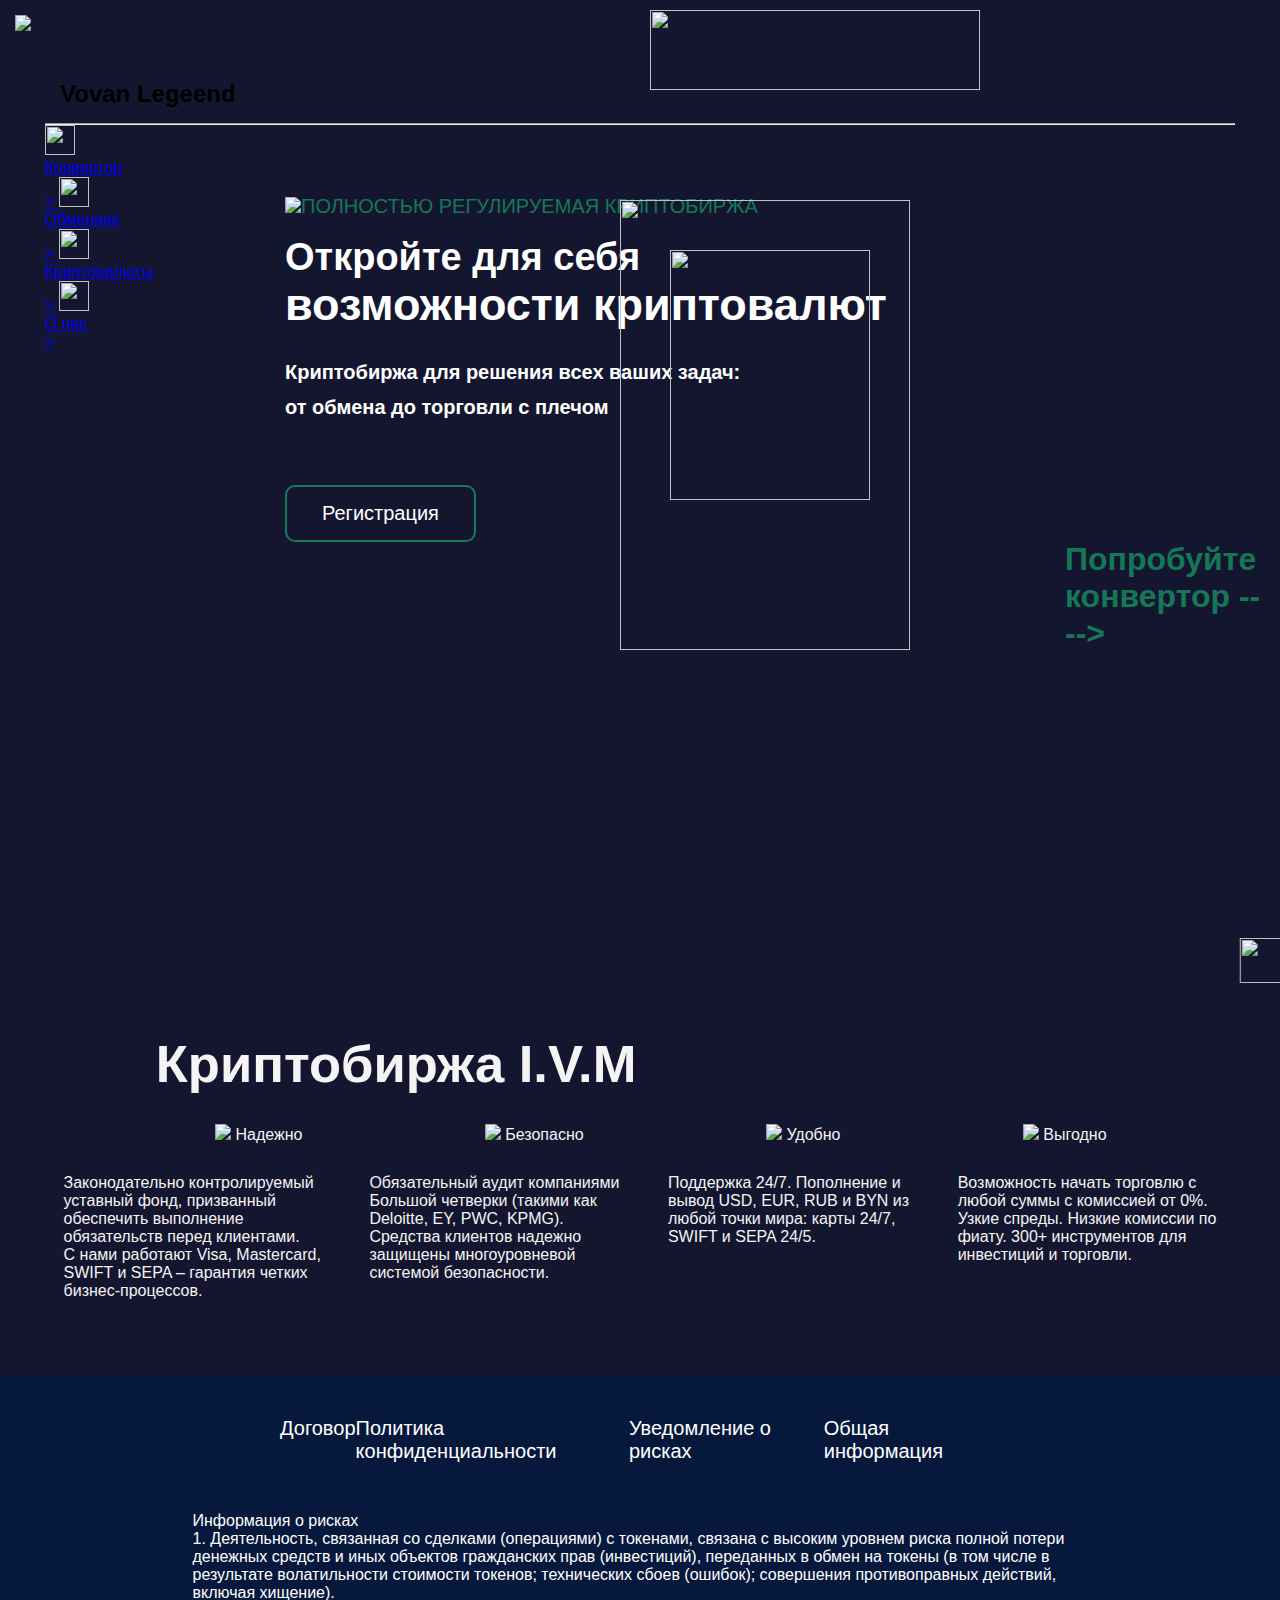
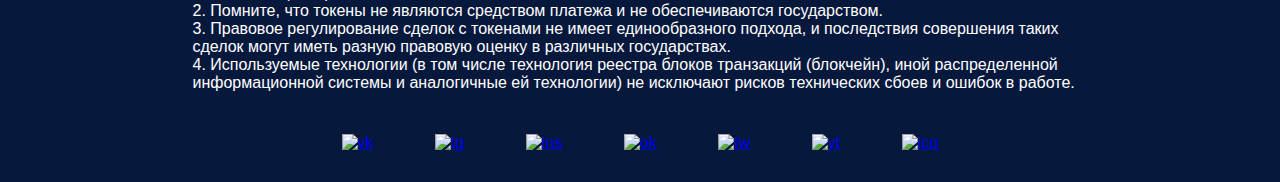
==== index.html @ 9ceb31ad "1234" ====
<!DOCTYPE html>
<html lang="en">
<head>
    <meta charset="UTF-8">
    <meta http-equiv="X-UA-Compatible" content="IE=edge">
    <meta name="viewport" content="width=device-width, initial-scale=1.0">
    <link rel="stylesheet" href="/css/style.css">
    <link rel="stylesheet" href="/css/avatar.css">
    <title>I.V.M</title>
</head>
<body>
    <header>
        <div class="hero">
            <nav>
                <img src="images/free-icon-user-7182164.png" class="user-pic" onclick="toggleMenu()">
        
                <div class="sub-menu-wrap" id="subMenu">
                    <div class="sub-menu">
                        <div class="user-info">
                            <h2>Vovan Legeend</h2>
                        </div>
                        <hr>
        
                        <a href="/html/conver.html" class="sub-menu-link">
                            <img src="./images/icons/icq.png"height="30" width="30">
                            <p>Конвертор</p>
                            <span>></span>
                        </a>
                        <a href="#" class="sub-menu-link">
                            <img src="./images/icons/icq.png"height="30" width="30">
                            <p>Обменник</p>
                            <span>></span>
                        </a>
                        <a href="/html/binancecoin.html" class="sub-menu-link">
                            <img src="./images/icons/icq.png"height="30" width="30">
                            <p>Криптовалюты</p>
                            <span>></span>
                        </a>
                        <a href="#" class="sub-menu-link">
                            <img src="./images/icons/icq.png"height="30" width="30">
                            <p>О нас</p>
                            <span>></span>
                        </a>
                    </div>
                </div>
            </nav>
        </div>
        <div class="ivm">
            <img class="ivm" src="./images/logo.png" style="position: absolute; width: 330px;height:80px;">
        </div>
    </header>

    <section>
    
        <div class="slov">
            <p><img src="./images//main page/photo.png" >ПОЛНОСТЬЮ РЕГУЛИРУЕМАЯ КРИПТОБИРЖА</p>
            <h1>Откройте для себя</h1>
            <h2> возможности  криптовалют</h2>
            <h3>Криптобиржа для решения всех ваших задач:</h2>
            <h4>от обмена до торговли с плечом</h3>
            <div class = "knopka-regi">
                <a class="link1" href="#">Регистрация</a>
              </div>
        </div>



        <div class="photo">
            <h1 style="color:#14db7e83" class="conv">Попробуйте<br>конвертор ----></h1>
            <a href="/html/conver.html" ><img class="png" src="/images/pngegg.png" style="position: absolute; width: 290px;height:450px;"></a>
            <a href="/html/conver.html" ><img class="pnng" src="/images/image.png" style="position: absolute; width: 200px;height:250px;"></a>
            
        </div>
    </section>



    <script src="js/avatar.js"></script>
</body>
<aside>
    <marquee>
      <div class="str">
        <img src="/images/exch/bitcoin.png" height="45" width="45"><div class="strr"><p>Bitcoin (BTC) $30,147.00</p></div>
        <img src="/images/exch/ethereum.png" height="45" width="45"><div class="strr"><p>Ethereum (ETH) $1,903.60</p></div>
        <img src="/images/exch/tether.png" height="50" width="50"><div class="strr"><p>Tether (USDT) $1.00</p></div>
        <img src="/images/exch/solana.png" height="50" width="50"><div class="strr"><p>Soltana (SOL) $325/69</p></div>
        <img src="/images/exch/bnb.png" height="50" width="50"><div class="strr"><p>Binance Coin (BNB) $316.93</p></div>
        <img src="/images/exch/dogecoin.png" height="50" width="50"><div class="strr"><p>Doge coin (DOG) $316.93</p></div>
      </div>
  </marquee>
</aside>

<div class="obb">
    <h2>Криптобиржа I.V.M</h2>
    </div>
 
    <div class="byk">
        <p><img src="./images/main page/photo.png"> Надежно</p>
        <p><img src="./images/main page/111.png" > Безопасно</p>
        <p><img src="./images/main page/222.png" > Удобно</p>
        <p><img src="./images/main page/333.png" > Выгодно</p>
   </div>

   <div class="ben">
    <p>Законодательно контролируемый <br> уставный фонд, призванный <br> обеспечить выполнение <br> обязательств перед клиентами.<br>С нами работают Visa, Mastercard, <br>SWIFT и SEPA – гарантия четких<br> бизнес-процессов.</p>

    <p>Обязательный аудит компаниями <br>Большой четверки (такими как <br>Deloitte, EY, PWC, KPMG).<br> Средства клиентов надежно <br>защищены многоуровневой <br>системой безопасности.</p>

      <p>Поддержка 24/7. Пополнение и <br>вывод USD, EUR, RUB и BYN из<br> любой точки мира: карты 24/7,<br> SWIFT и SEPA 24/5.</p>
      
      <p>Возможность начать торговлю с<br> любой суммы с комиссией от 0%.<br> Узкие спреды. Низкие комиссии по<br> фиату. 300+ инструментов для <br>инвестиций и торговли.</p>
    </div>
      
    <div class ="news">
        <div class="1news">

        </div>
    </div>

      <div class="footer">

        <div class="dogovori">
            <a href = "#">Договор</a>
            <a href = "#">Политика конфиденциальности</a>
            <a href = "#">Уведомление о рисках</a>
            <a href = "#">Общая информация</a>
        </div>
      
        <div class='footer-risk'>
          Информация о рисках<br>
          1. Деятельность, связанная со сделками (операциями) с токенами, связана с высоким уровнем риска полной потери денежных средств и иных объектов гражданских прав (инвестиций), переданных в обмен на токены (в том числе в результате волатильности стоимости токенов; технических сбоев (ошибок); совершения противоправных действий, включая хищение).<br>
          2. Помните, что токены не являются средством платежа и не обеспечиваются государством.<br>
          3. Правовое регулирование сделок с токенами не имеет единообразного подхода, и последствия совершения таких сделок могут иметь разную правовую оценку в различных государствах.<br>
          4. Используемые технологии (в том числе технология реестра блоков транзакций (блокчейн), иной распределенной информационной системы и аналогичные ей технологии) не исключают рисков технических сбоев и ошибок в работе.<br>
      </div>
      
      <div class = "social">
          <a href = "#"><img src="/images/icons/vk.png" alt="vk" width="35" height="35"></a>
          <a href = "#"><img src="/images/icons/telegram.png" alt="tg" width="35" height="35"></a>
          <a href = "#"><img src="/images/icons/instagram.png" alt="ins" width="35" height="35"></a>
          <a href = "#"><img src="/images/icons/ok.png" alt="ok" width="35" height="35"></a>
          <a href = "#"><img src="/images/icons/tweeter.png" alt="tw" width="35" height="35"></a>
          <a href = "#"><img src="/images/icons/youtube.png" alt="yt" width="35" height="35"></a>
          <a href = "#"><img src="/images/icons/icq.png" alt="icq" width="35" height="35"></a>
      </div>
    </footer>

</html>
---- css/style.css ----
*{
    padding: 0;
    margin: 0;
    box-sizing: border-box;
    font-family: 'Nunito', sans-serif;
}

 /*divvvv*/
div {
    list-style: none;
    margin: 0;
    padding: 15px;
}

body {
  background-color: rgb(20, 22, 48);
}

.conv {
margin-left: 1050px;
margin-top: 100px;
}

.obb {
  color: #f5f3f3;
  justify-content: center;
margin-left: 11%;
  font-size: 35px;
  margin-top: 2%;
}

  /* инфа криптобиржа*/

  .byk {
    color: #f5f3f3;
    display: flex;
    justify-content: space-between;
    width: 72%;
    margin-left: 200px;
  }

   /* инфа криптобиржа  - картинки*/
  .ob {
    display: flex;
    justify-content: space-evenly;
    width: 100%;
  }
   /* инфа криптобиржа- текст*/
  .ben {
    color: #f5f3f3;
    display: flex;
    justify-content: space-evenly;
    width: 100%;
  }

.ivm {
    left: 650px;
    top: 10px;
}

.png {
    position: absolute;
    right: 370px;
    top: 200px;
}

.pnng {
    position: absolute;
    right: 410px;
    top: 250px;
}

.str {
    margin-top: 20%;
    display: flex;
    background-color: #07183d00;
    height: 65px;
  }

  .strr {
    color: #f5f3f3;
    text-align: end;
    white-space: normal;
    font-size: 15px;
  }

  .footer {
    background-color: #07183d;
    position: absolute;
    left: 0;
    right: 0;
  }
  
  .dogovori{
    display: flex;
    margin-left: 20%;
    width: 60%;
    font-size: 20px;
    margin-top: 1%;
    justify-content: space-evenly;
  }
  
  .dogovori a{
    color: white;
    text-decoration: none;
  }
  
  .footer-risk {
    margin-top: 1.5%;
    margin-left: 13%;
    display: block;
    width: 74%;
    color: white;
    margin-bottom: 1%;
  }


  .social{
    display: flex;
    justify-content: space-evenly;
    margin-left: 20%;
    width: 60%;
  }

  .slov {
    position: absolute;
    left: 270px;
    top: 20%;
}

.slov p{
  font-size: 20px;
  color:#14db7e83;
  margin-bottom: 3%;
}

.slov h1{
  font-size: 38px;
  color: white;
}

.slov h2{
  font-size: 45px;
  margin-bottom: 5%;
  color: white;
}

.slov h3{
  font-size: 20px;
  margin-bottom: 2%;
  color: white;
}

.slov h4{
  font-size: 20px;
  color: white;
}

.link1 {
  color: white;
  font-size: 20px;
  text-decoration: none;
  width: 100%;
  }

.knopka-regi {
  background-color: rgba(69, 245, 98, 0);
  border: none;
  color: white;
  padding: 15px 35px;
  font-size: 16px;
  border-radius: 10px;
  cursor: pointer;
  float: left;
  margin-top: 11%;
  border: 2px solid #14db7e83;
}

.knopka-regi:hover{
color: white;
background-color: #14db7e83;
transition: linear 0.2s;
border-radius: 10px;
}
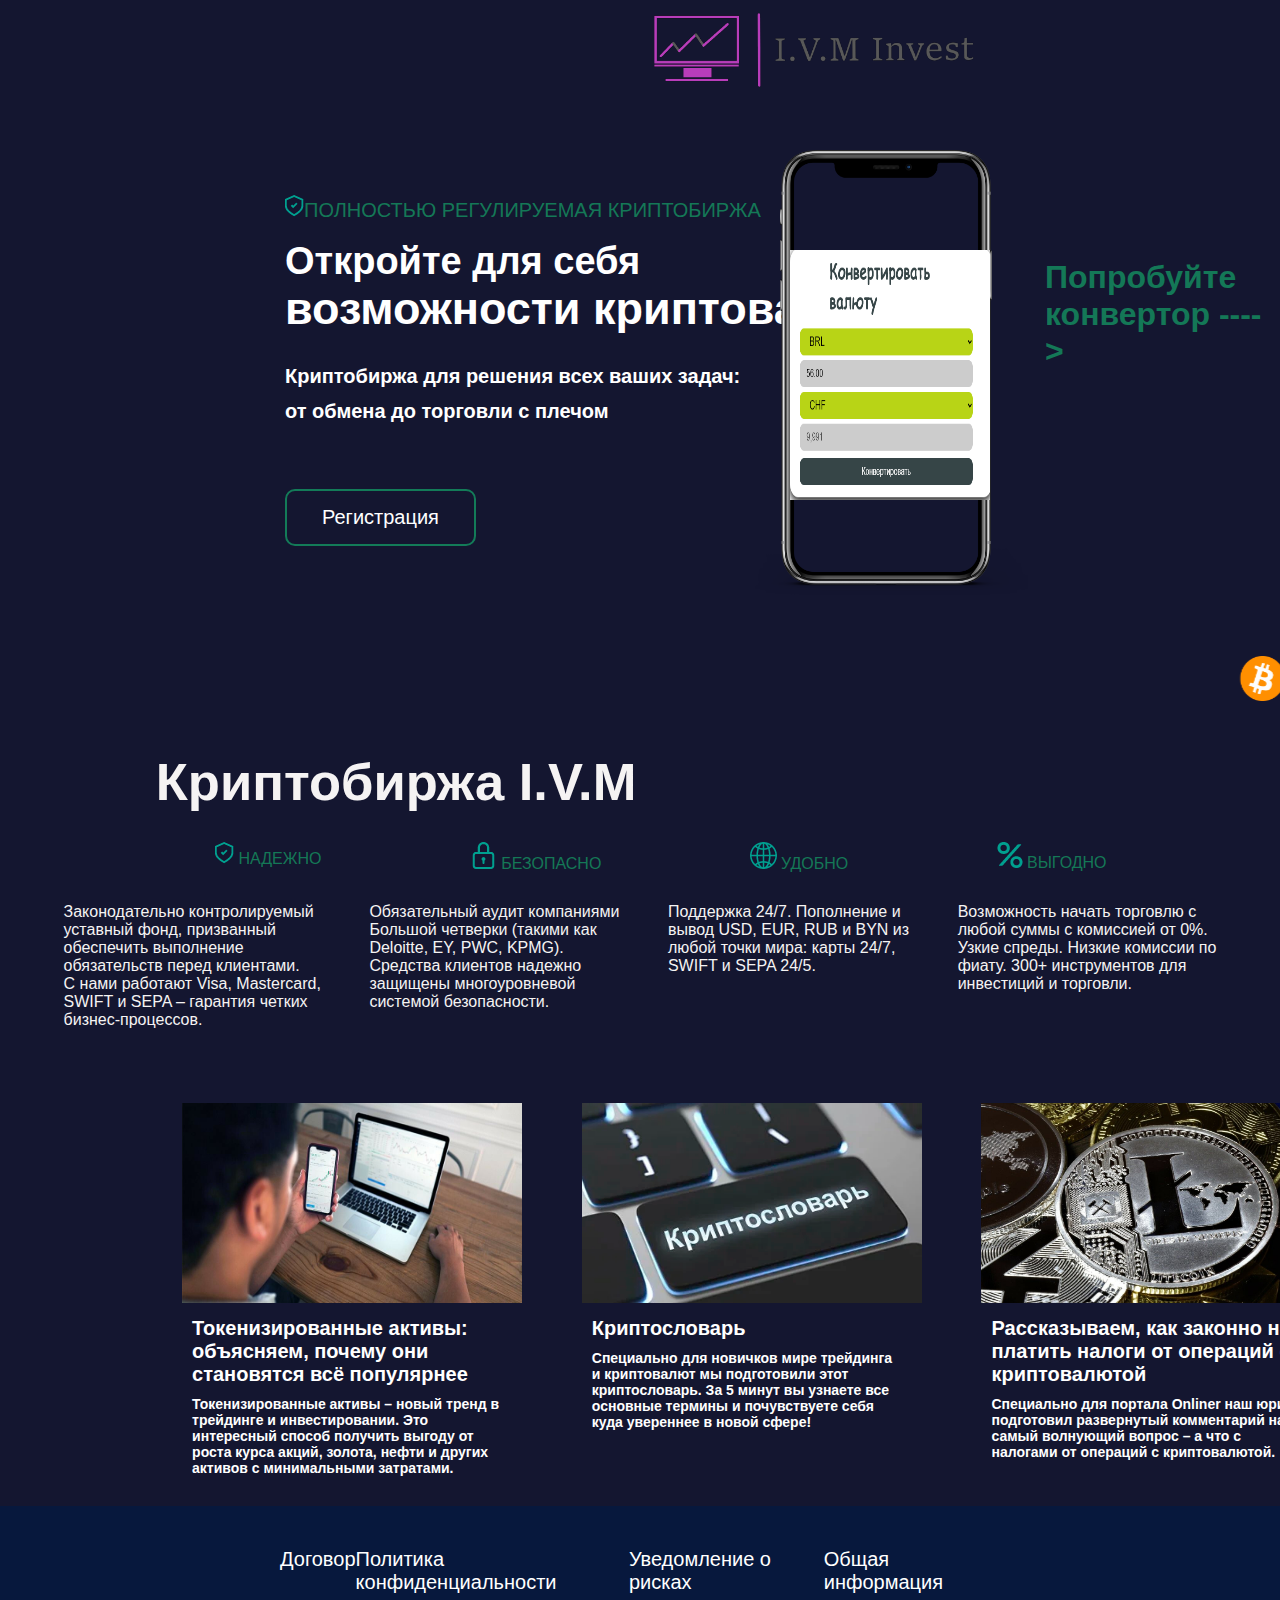
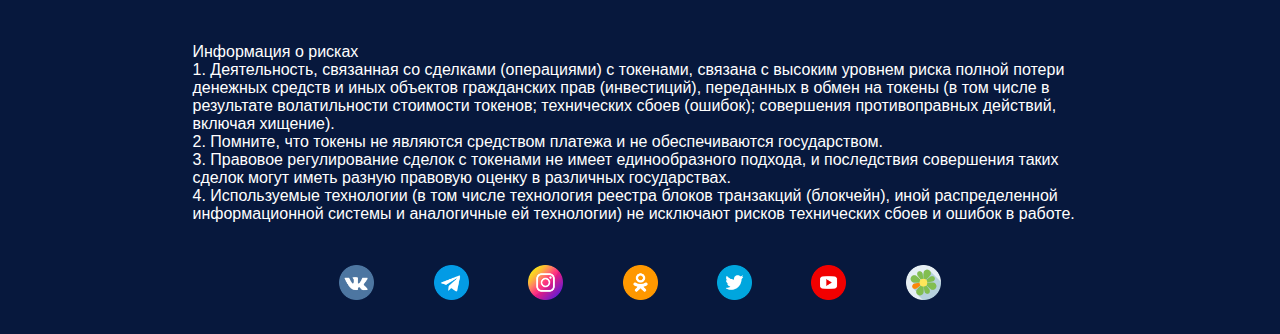
==== commit f446ebc8: "news" ====
--- a/index.html
+++ b/index.html
@@ -80,12 +80,12 @@
 <aside>
     <marquee>
       <div class="str">
-        <img src="/images/exch/bitcoin.png" height="45" width="45"><div class="strr"><p>Bitcoin (BTC) $30,147.00</p></div>
-        <img src="/images/exch/ethereum.png" height="45" width="45"><div class="strr"><p>Ethereum (ETH) $1,903.60</p></div>
-        <img src="/images/exch/tether.png" height="50" width="50"><div class="strr"><p>Tether (USDT) $1.00</p></div>
-        <img src="/images/exch/solana.png" height="50" width="50"><div class="strr"><p>Soltana (SOL) $325/69</p></div>
-        <img src="/images/exch/bnb.png" height="50" width="50"><div class="strr"><p>Binance Coin (BNB) $316.93</p></div>
-        <img src="/images/exch/dogecoin.png" height="50" width="50"><div class="strr"><p>Doge coin (DOG) $316.93</p></div>
+        <img src="/images/exch/bitcoin.png" height="45" width="45"><div class="strr"><p>Bitcoin (BTC)</p></div>
+        <img src="/images/exch/ethereum.png" height="45" width="45"><div class="strr"><p>Ethereum (ETH)</p></div>
+        <img src="/images/exch/tether.png" height="50" width="50"><div class="strr"><p>Tether (USDT)</p></div>
+        <img src="/images/exch/solana.png" height="50" width="50"><div class="strr"><p>Soltana (SOL)</p></div>
+        <img src="/images/exch/bnb.png" height="50" width="50"><div class="strr"><p>Binance Coin (BNB)</p></div>
+        <img src="/images/exch/dogecoin.png" height="50" width="50"><div class="strr"><p>Doge coin (DOG)</p></div>
       </div>
   </marquee>
 </aside>
@@ -95,10 +95,10 @@
     </div>
  
     <div class="byk">
-        <p><img src="./images/main page/photo.png"> Надежно</p>
-        <p><img src="./images/main page/111.png" > Безопасно</p>
-        <p><img src="./images/main page/222.png" > Удобно</p>
-        <p><img src="./images/main page/333.png" > Выгодно</p>
+        <p><img src="./images/main page/photo.png"> НАДЕЖНО</p>
+        <p><img src="./images/main page/111.png" > БЕЗОПАСНО</p>
+        <p><img src="./images/main page/222.png" > УДОБНО</p>
+        <p><img src="./images/main page/333.png" > ВЫГОДНО</p>
    </div>
 
    <div class="ben">
@@ -112,8 +112,26 @@
     </div>
       
     <div class ="news">
-        <div class="1news">
-
+        <div class="news11">
+            <a href="https://myfin.by/stati/view/tokenizirovannye-aktivy-obasnaem-pocemu-oni-stanovatsa-vse-popularnee">
+                <img src="/images/main page/news1.jpg" height="200" width="340">
+                <h1>Токенизированные активы: объясняем, почему они становятся всё популярнее</h1>
+                <h2>Токенизированные активы – новый тренд в трейдинге и инвестировании. Это интересный способ получить выгоду от роста курса акций, золота, нефти и других активов с минимальными  затратами.</h2>
+            </a>
+        </div>
+        <div class="news22">
+            <a href="https://myfin.by/stati/view/homak-kit-byk-ili-medved-isem-seba-v-kriptoslovare">
+                <img src="/images/main page/news2.jpg" height="200" width="340">
+                <h1>Криптословарь</h1>
+                <h2>Специально для новичков мире трейдинга и криптовалют мы подготовили этот криптословарь. За 5 минут вы узнаете все основные термины и почувствуете себя куда увереннее в новой сфере!</h2>
+            </a>
+        </div>
+        <div class="news33">
+            <a href="https://tech.onliner.by/2021/03/16/kripta-2">
+                <img src="/images/main page/news3.jpg" height="200" width="340">
+                <h1>Рассказываем, как законно не платить налоги от операций с криптовалютой</h1>
+                <h2>Специально для портала Onliner наш юрист подготовил развернутый комментарий на самый волнующий вопрос – а что с налогами от операций с криптовалютой. </h2>
+            </a>
         </div>
     </div>
 
--- a/css/style.css
+++ b/css/style.css
@@ -1,15 +1,15 @@
 *{
-    padding: 0;
-    margin: 0;
-    box-sizing: border-box;
-    font-family: 'Nunito', sans-serif;
+  padding: 0;
+  margin: 0;
+  box-sizing: border-box;
+  font-family: 'Nunito', sans-serif;
 }
 
  /*divvvv*/
 div {
-    list-style: none;
-    margin: 0;
-    padding: 15px;
+  list-style: none;
+  margin: 0;
+  padding: 15px;
 }
 
 body {
@@ -17,93 +17,93 @@
 }
 
 .conv {
-margin-left: 1050px;
-margin-top: 100px;
+  margin-left: 1030px;
+  margin-top: 100px;
 }
 
 .obb {
   color: #f5f3f3;
   justify-content: center;
-margin-left: 11%;
+  margin-left: 11%;
   font-size: 35px;
   margin-top: 2%;
 }
 
   /* инфа криптобиржа*/
 
-  .byk {
-    color: #f5f3f3;
-    display: flex;
-    justify-content: space-between;
-    width: 72%;
-    margin-left: 200px;
-  }
+.byk {
+  color: #14db7e83;
+  display: flex;
+  justify-content: space-between;
+  width: 72%;
+  margin-left: 200px;
+}
 
    /* инфа криптобиржа  - картинки*/
-  .ob {
-    display: flex;
-    justify-content: space-evenly;
-    width: 100%;
-  }
+.ob {
+  display: flex;
+  justify-content: space-evenly;
+  width: 100%;
+}
    /* инфа криптобиржа- текст*/
-  .ben {
-    color: #f5f3f3;
-    display: flex;
-    justify-content: space-evenly;
-    width: 100%;
-  }
+.ben {
+  color: #f5f3f3;
+  display: flex;
+  justify-content: space-evenly;
+  width: 100%;
+}
 
 .ivm {
-    left: 650px;
-    top: 10px;
+  left: 650px;
+  top: 10px;
 }
 
 .png {
-    position: absolute;
-    right: 370px;
-    top: 200px;
+  position: absolute;
+  right: 250px;
+  top: 150px;
 }
 
 .pnng {
-    position: absolute;
-    right: 410px;
-    top: 250px;
+  position: absolute;
+  right: 290px;
+  top: 250px;
 }
 
 .str {
-    margin-top: 20%;
-    display: flex;
-    background-color: #07183d00;
-    height: 65px;
-  }
-
-  .strr {
-    color: #f5f3f3;
-    text-align: end;
-    white-space: normal;
-    font-size: 15px;
-  }
-
-  .footer {
-    background-color: #07183d;
-    position: absolute;
-    left: 0;
-    right: 0;
-  }
-  
-  .dogovori{
-    display: flex;
-    margin-left: 20%;
-    width: 60%;
-    font-size: 20px;
-    margin-top: 1%;
-    justify-content: space-evenly;
-  }
-  
-  .dogovori a{
-    color: white;
-    text-decoration: none;
-  }
+  margin-top: 20%;
+  display: flex;
+  background-color: #07183d00;
+  height: 65px;
+}
+
+.strr {
+  color: #f5f3f3;
+  text-align: end;
+  white-space: normal;
+  font-size: 15px;
+}
+
+.footer {
+  background-color: #07183d;
+  position: absolute;
+  left: 0;
+  right: 0;
+}
+  
+.dogovori{
+   display: flex;
+   margin-left: 20%;
+   width: 60%;
+   font-size: 20px;
+  margin-top: 1%;
+   justify-content: space-evenly;
+  }
+  
+.dogovori a{
+  color: white;
+  text-decoration: none;
+}
   
   .footer-risk {
     margin-top: 1.5%;
@@ -181,4 +181,81 @@
 background-color: #14db7e83;
 transition: linear 0.2s;
 border-radius: 10px;
+}
+
+.news11{
+width: 350px;
+margin-left: 5%;
+margin-top: 3%;
+}
+
+
+
+.news11 h1{
+  font-size: 20px;
+  margin-left: 10px;
+  color: white;
+  margin-top: 3%;
+}
+
+.news11 h2{
+  font-size: 14px;
+  margin-left: 10px;
+  margin-top: 3%;
+  color: white;
+}
+
+
+
+.news22{
+  width: 350px;
+  margin-left:5%;
+  margin-top: 3%;
+  }
+  
+.news22 h1{
+  font-size: 20px;
+  margin-left: 10px;
+  color: white;
+  margin-top: 3%;
+  }
+  
+.news22 h2{
+  font-size: 14px;
+  margin-left: 10px;
+  margin-top: 3%;
+  color: white;
+  }
+
+
+
+.news33{
+  width: 350px;
+  margin-left: 5%;
+  margin-top: 3%;
+  }
+    
+  .news33 h1{
+  font-size: 20px;
+  margin-left: 10px;
+  color: white;
+  margin-top: 3%;
+  }
+    
+  .news33 h2{
+  font-size: 14px;
+  margin-left: 10px;
+  margin-top: 3%;
+  color: white;
+  }
+
+.news{
+  justify-content: space-evenly;
+  display: flex;
+  width: 80%;
+  margin-left: 8%;
+}
+
+.news a{
+  text-decoration: none;
 }--- a/css/avatar.css
+++ b/css/avatar.css
@@ -0,0 +1,78 @@
+
+
+.hero{
+    color: #36ba4e;
+}
+
+
+.user-pic{
+    width: 80px;
+    border-radius: 50%;
+    cursor: pointer;
+    margin-left: 1585px;;
+}
+
+.sub-menu-wrap{
+    position: absolute;
+    top: 6.5%;
+    right: 3%;
+    width: 340px;
+    max-height: 0px;
+    overflow: hidden;
+    transition: max-height 0.5s
+}
+.sub-menu-wrap.open-menu{
+    max-height: 400px;
+}
+.sub-menu{
+    background: rgba(241, 238, 238, 0.785);
+    padding: 20px;
+    margin: 20px;
+}
+.user-info{
+    display: flex;
+    align-items: center;
+}
+.user-info h3{
+    font-weight: 500;
+}
+.user-info img{
+    width: 100px;
+    border-radius: 40%;
+    margin-right: 15px;
+}
+.sub-menu hr{
+    border: 0;
+    height: 1px;
+    width: 100%;
+    background: #ccc;
+    margin: 15px 0 10px
+}
+
+.sub-menu-link{
+    display: flex;
+    align-items: center;
+    text-decoration: none;
+    color: #525252;
+    margin: 12px 0;
+}
+.sub-menu-link p{
+    width: 100%;
+}
+.sub-menu-link img{
+    width: 40px;
+    background: #e5e5e5;
+    border-radius: 50%;
+    padding: 8px;
+    margin-right: 15 px;
+}
+.sub-menu-link span{
+    font-size: 22px;
+    transition: transform 0.5s;
+}
+.sub-menu-link:hover span{
+    transform: translateX(5px);
+}
+.sub-menu-link:hover p{
+    font-weight: 600;
+}